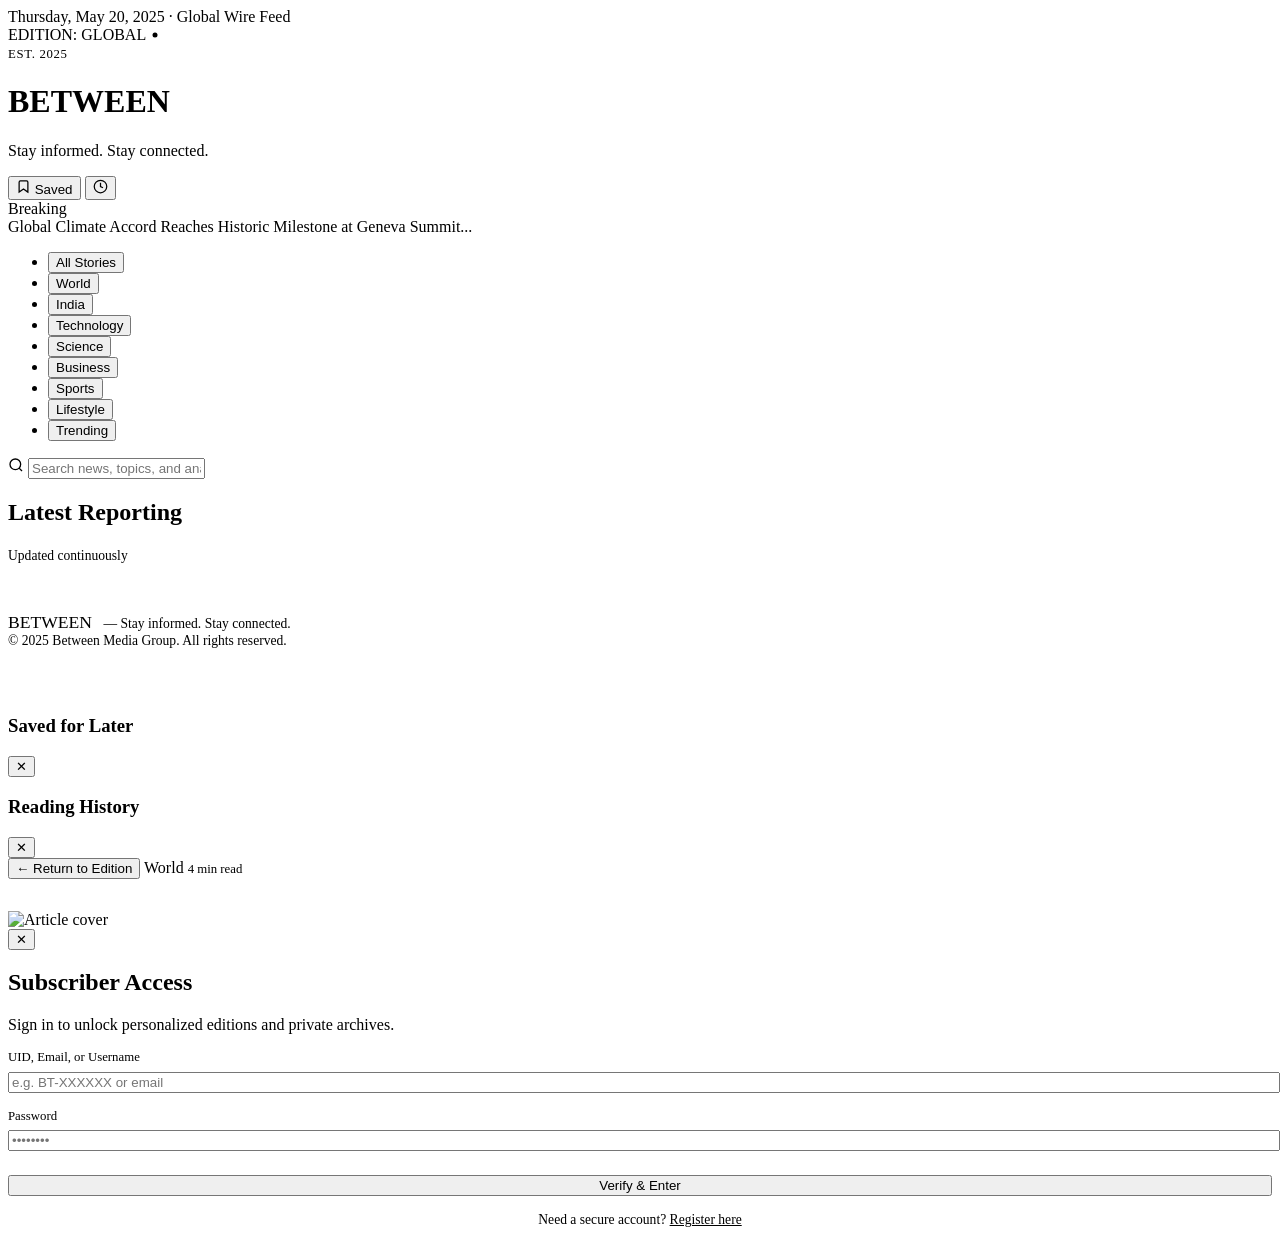
==== frontend/index.html @ df3c5699 "Build Between private news and couple platform" ====
<!DOCTYPE html>
<html lang="en">
<head>
  <meta charset="UTF-8" />
  <meta name="viewport" content="width=device-width, initial-scale=1.0" />
  <title>BETWEEN — Stay informed. Stay connected.</title>
  <meta name="description" content="A modern, independent news publication delivering rigorous journalism across world affairs, science, technology, and culture." />
  
  <link rel="stylesheet" href="/css/base.css" />
  <link rel="stylesheet" href="/css/news.css" />
  <link rel="stylesheet" href="/css/components.css" />
</head>
<body>

  <!-- Top Edition Bar -->
  <aside class="edition-bar" aria-label="Edition and date information">
    <div class="container">
      <div class="edition-meta">
        <span id="current-date">Thursday, May 20, 2025</span>
        <span>·</span>
        <span>Global Wire Feed</span>
      </div>
      <div class="edition-select-wrap">
        <span class="edition-indicator">EDITION: GLOBAL</span>
        <!-- Subtle discreet glyph trigger for Private Access -->
        <span class="secret-glyph-trigger" id="secret-glyph" title="Edition switch" role="button" tabindex="0" aria-label="Private Access">
          <svg width="10" height="10" viewBox="0 0 24 24" fill="currentColor"><circle cx="12" cy="12" r="6"/></svg>
        </span>
      </div>
    </div>
  </aside>

  <!-- Masthead -->
  <header class="masthead">
    <div class="container">
      <div class="masthead-inner">
        <div style="width: 140px; text-align: left;">
          <span style="font-size: 0.8rem; color: var(--text-muted); text-transform: uppercase; letter-spacing: 0.05em;">EST. 2025</span>
        </div>
        
        <div class="brand-logo-area">
          <h1 class="brand-title" id="brand-title-trigger" title="BETWEEN">BETWEEN</h1>
          <p class="brand-tagline">Stay informed. Stay connected.</p>
        </div>

        <div class="masthead-actions" style="width: 140px; justify-content: flex-end;">
          <button class="masthead-btn" id="open-saved-btn" title="Saved Bookmarks">
            <svg width="15" height="15" fill="none" stroke="currentColor" stroke-width="2" viewBox="0 0 24 24"><path d="M19 21l-7-5-7 5V5a2 2 0 0 1 2-2h10a2 2 0 0 1 2 2z"/></svg>
            <span>Saved</span>
          </button>
          <button class="masthead-btn" id="open-history-btn" title="Reading History">
            <svg width="15" height="15" fill="none" stroke="currentColor" stroke-width="2" viewBox="0 0 24 24"><circle cx="12" cy="12" r="10"/><polyline points="12 6 12 12 16 14"/></svg>
          </button>
        </div>
      </div>
    </div>
  </header>

  <!-- Breaking News Ticker -->
  <div class="breaking-ticker-wrap">
    <div class="container">
      <div class="breaking-ticker">
        <span class="ticker-badge">Breaking</span>
        <div class="ticker-content">
          <span class="ticker-headline-link" id="ticker-headline">Global Climate Accord Reaches Historic Milestone at Geneva Summit...</span>
        </div>
      </div>
    </div>
  </div>

  <!-- Navigation Category Bar -->
  <nav class="category-nav" aria-label="News categories">
    <div class="container">
      <ul class="category-list">
        <li><button class="category-tab active" data-cat="all">All Stories</button></li>
        <li><button class="category-tab" data-cat="world">World</button></li>
        <li><button class="category-tab" data-cat="india">India</button></li>
        <li><button class="category-tab" data-cat="technology">Technology</button></li>
        <li><button class="category-tab" data-cat="science">Science</button></li>
        <li><button class="category-tab" data-cat="business">Business</button></li>
        <li><button class="category-tab" data-cat="sports">Sports</button></li>
        <li><button class="category-tab" data-cat="lifestyle">Lifestyle</button></li>
        <li><button class="category-tab" data-cat="trending">Trending</button></li>
      </ul>
    </div>
  </nav>

  <!-- Live Search Bar -->
  <section class="search-section">
    <div class="container">
      <div class="search-input-wrap">
        <svg class="search-icon" width="16" height="16" fill="none" stroke="currentColor" stroke-width="2" viewBox="0 0 24 24"><circle cx="11" cy="11" r="8"/><line x1="21" y1="21" x2="16.65" y2="16.65"/></svg>
        <input type="text" id="news-search-input" placeholder="Search news, topics, and analysis..." />
      </div>
    </div>
  </section>

  <!-- Hero Feature Stories -->
  <main class="container">
    <section class="hero-section">
      <div class="hero-grid">
        <!-- Primary Feature -->
        <article class="hero-primary" id="hero-primary-story"></article>

        <!-- Secondary Stories Sidebar -->
        <div class="hero-secondary-list" id="hero-secondary-list"></div>
      </div>
    </section>

    <!-- Articles Feed Grid -->
    <section class="articles-section">
      <div class="section-header">
        <h2 class="section-title">Latest Reporting</h2>
        <span style="font-size: 0.85rem; color: var(--text-muted);">Updated continuously</span>
      </div>
      <div class="articles-grid" id="articles-grid"></div>
    </section>
  </main>

  <!-- Footer -->
  <footer style="background: var(--bg-secondary); border-top: 1px solid var(--border-subtle); padding: 3rem 0; margin-top: auto; font-size: 0.85rem; color: var(--text-muted);">
    <div class="container flex justify-between items-center" style="flex-wrap: wrap; gap: 1rem;">
      <div>
        <span style="font-family: var(--font-serif); font-size: 1.1rem; color: var(--text-primary);">BETWEEN</span>
        <span style="margin-left: 0.5rem;">— Stay informed. Stay connected.</span>
      </div>
      <div>
        <span>© 2025 Between Media Group. All rights reserved.</span>
      </div>
    </div>
  </footer>

  <!-- Saved Articles Drawer -->
  <div class="drawer-overlay" id="saved-drawer-overlay">
    <div class="drawer-panel">
      <div class="drawer-header">
        <h3>Saved for Later</h3>
        <button class="drawer-close-btn modal-close">✕</button>
      </div>
      <div class="drawer-items-list" id="saved-drawer-items"></div>
    </div>
  </div>

  <!-- Reading History Drawer -->
  <div class="drawer-overlay" id="history-drawer-overlay">
    <div class="drawer-panel">
      <div class="drawer-header">
        <h3>Reading History</h3>
        <button class="drawer-close-btn modal-close">✕</button>
      </div>
      <div class="drawer-items-list" id="history-drawer-items"></div>
    </div>
  </div>

  <!-- Distraction-Free Article Reading Modal -->
  <div class="reader-modal" id="reader-modal">
    <div class="reader-toolbar">
      <div class="container flex justify-between items-center">
        <button class="btn btn-outline btn-sm" onclick="closeArticleReader()">← Return to Edition</button>
        <span class="badge" id="reader-category">World</span>
        <span id="reader-read-time" style="font-size: 0.8rem; color: var(--text-muted);">4 min read</span>
      </div>
      <div class="reader-progress-bar" id="reader-progress"></div>
    </div>
    
    <div class="reader-article-container">
      <h1 class="reader-title" id="reader-title"></h1>
      <p id="reader-author" style="color: var(--text-muted); margin-bottom: 2rem; font-size: 0.95rem;"></p>
      <img class="reader-hero-img" id="reader-img" src="" alt="Article cover" />
      <div class="reader-body" id="reader-body-paragraphs"></div>
    </div>
  </div>

  <!-- Discreet Secret Access Modal -->
  <div class="modal-overlay" id="secret-access-modal">
    <div class="modal-content">
      <button class="modal-close" id="secret-modal-close">✕</button>

      <!-- View 1: Discreet Login View -->
      <div id="secret-auth-view">
        <h2 class="secret-modal-title">Subscriber Access</h2>
        <p class="secret-modal-subtitle">Sign in to unlock personalized editions and private archives.</p>
        <form onsubmit="handleSecretLogin(event)">
          <div style="margin-bottom: 1rem;">
            <label style="display: block; font-size: 0.8rem; color: var(--text-muted); margin-bottom: 0.4rem;">UID, Email, or Username</label>
            <input type="text" id="secret-login-ident" style="width: 100%;" placeholder="e.g. BT-XXXXXX or email" required />
          </div>
          <div style="margin-bottom: 1.5rem;">
            <label style="display: block; font-size: 0.8rem; color: var(--text-muted); margin-bottom: 0.4rem;">Password</label>
            <input type="password" id="secret-login-pwd" style="width: 100%;" placeholder="••••••••" required />
          </div>
          <button type="submit" class="btn btn-primary" style="width: 100%; margin-bottom: 1rem;">Verify & Enter</button>
          <div style="text-align: center; font-size: 0.85rem; color: var(--text-muted);">
            Need a secure account? <a href="/register.html" style="color: var(--text-accent);">Register here</a>
          </div>
        </form>
      </div>

      <!-- View 2: PIN Unlock Keypad -->
      <div id="secret-pin-view" style="display: none;">
        <h2 class="secret-modal-title">Private Verification</h2>
        <p class="secret-modal-subtitle">Enter your 4-digit PIN to open your private space.</p>
        
        <div class="pin-pad-container">
          <div class="pin-dots-display">
            <div class="pin-dot"></div>
            <div class="pin-dot"></div>
            <div class="pin-dot"></div>
            <div class="pin-dot"></div>
          </div>

          <div class="pin-keypad-grid">
            <button class="pin-key-btn" data-val="1">1</button>
            <button class="pin-key-btn" data-val="2">2</button>
            <button class="pin-key-btn" data-val="3">3</button>
            <button class="pin-key-btn" data-val="4">4</button>
            <button class="pin-key-btn" data-val="5">5</button>
            <button class="pin-key-btn" data-val="6">6</button>
            <button class="pin-key-btn" data-val="7">7</button>
            <button class="pin-key-btn" data-val="8">8</button>
            <button class="pin-key-btn" data-val="9">9</button>
            <button class="pin-key-btn" data-val="clear" style="font-size: 0.9rem;">C</button>
            <button class="pin-key-btn" data-val="0">0</button>
            <button class="pin-key-btn" data-val="back">⌫</button>
          </div>
        </div>

        <div style="display: flex; justify-content: center; margin-top: 1rem;">
          <button class="btn btn-outline btn-sm" id="biometric-unlock-btn" onclick="triggerBiometricUnlock()" style="display: none;">
            <span>🛡️</span> Unlock with Passkey / Biometrics
          </button>
        </div>
      </div>
    </div>
  </div>

  <script src="/js/api.js"></script>
  <script src="/js/news.js"></script>
  <script src="/js/auth.js"></script>
  <script src="/js/demo.js"></script>
</body>
</html>
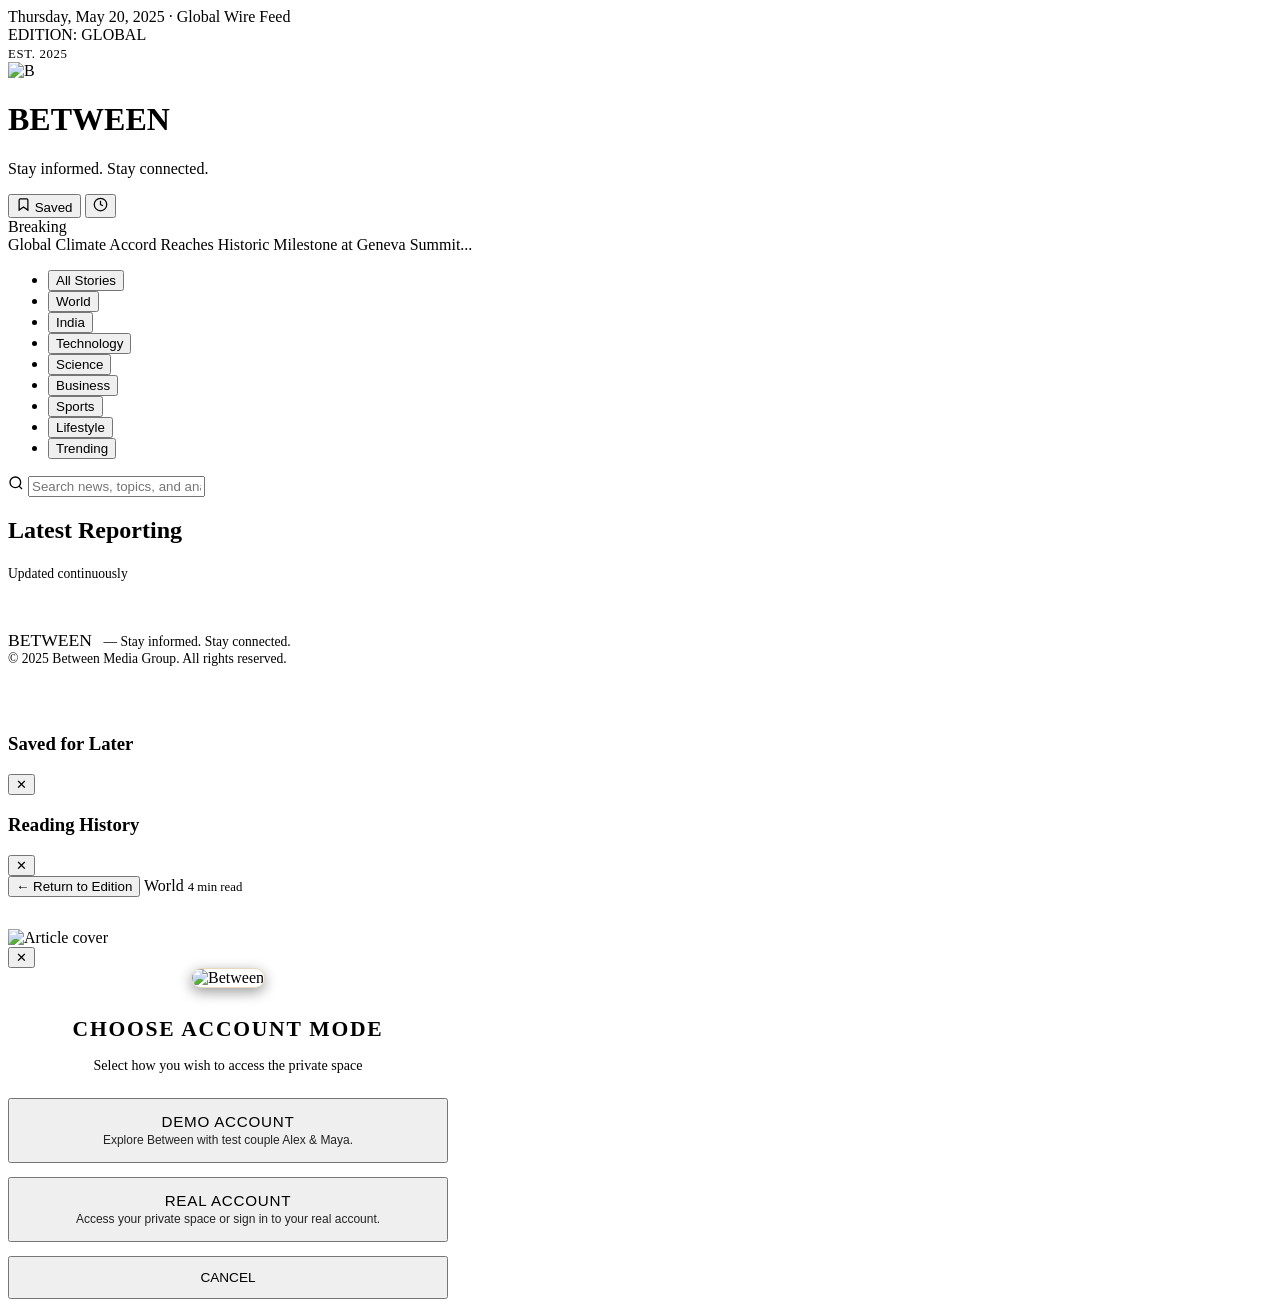
==== commit 435871d8: "Enhance BETWEEN: aesthetic editorial masthead redesign and full memory management system" ====
--- a/frontend/index.html
+++ b/frontend/index.html
@@ -3,8 +3,13 @@
 <head>
   <meta charset="UTF-8" />
   <meta name="viewport" content="width=device-width, initial-scale=1.0" />
-  <title>BETWEEN — Stay informed. Stay connected.</title>
+  <title>BETWEEN — Stay Informed. Stay Connected.</title>
   <meta name="description" content="A modern, independent news publication delivering rigorous journalism across world affairs, science, technology, and culture." />
+  
+  <link rel="icon" type="image/png" sizes="32x32" href="/assets/images/favicon-32.png" />
+  <link rel="icon" type="image/png" sizes="16x16" href="/assets/images/favicon-16.png" />
+  <link rel="apple-touch-icon" sizes="180x180" href="/assets/images/favicon-180.png" />
+  <link rel="shortcut icon" href="/assets/images/favicon.ico" />
   
   <link rel="stylesheet" href="/css/base.css" />
   <link rel="stylesheet" href="/css/news.css" />
@@ -22,10 +27,6 @@
       </div>
       <div class="edition-select-wrap">
         <span class="edition-indicator">EDITION: GLOBAL</span>
-        <!-- Subtle discreet glyph trigger for Private Access -->
-        <span class="secret-glyph-trigger" id="secret-glyph" title="Edition switch" role="button" tabindex="0" aria-label="Private Access">
-          <svg width="10" height="10" viewBox="0 0 24 24" fill="currentColor"><circle cx="12" cy="12" r="6"/></svg>
-        </span>
       </div>
     </div>
   </aside>
@@ -38,8 +39,11 @@
           <span style="font-size: 0.8rem; color: var(--text-muted); text-transform: uppercase; letter-spacing: 0.05em;">EST. 2025</span>
         </div>
         
-        <div class="brand-logo-area">
-          <h1 class="brand-title" id="brand-title-trigger" title="BETWEEN">BETWEEN</h1>
+        <div class="brand-logo-area" id="brand-title-trigger" role="button" tabindex="0" title="BETWEEN — Stay informed. Stay connected.">
+          <div class="brand-emblem-wrap">
+            <img src="/assets/images/between-emblem.png" alt="B" class="brand-emblem-img" />
+          </div>
+          <h1 class="brand-title">BETWEEN</h1>
           <p class="brand-tagline">Stay informed. Stay connected.</p>
         </div>
 
@@ -171,65 +175,198 @@
     </div>
   </div>
 
-  <!-- Discreet Secret Access Modal -->
+  <!-- Hidden Private Space Modal -->
   <div class="modal-overlay" id="secret-access-modal">
-    <div class="modal-content">
-      <button class="modal-close" id="secret-modal-close">✕</button>
-
-      <!-- View 1: Discreet Login View -->
-      <div id="secret-auth-view">
-        <h2 class="secret-modal-title">Subscriber Access</h2>
-        <p class="secret-modal-subtitle">Sign in to unlock personalized editions and private archives.</p>
-        <form onsubmit="handleSecretLogin(event)">
+    <div class="modal-content gateway-modal-content" style="max-width: 440px;">
+      <button class="modal-close" id="secret-modal-close" onclick="closeSecretModal()">✕</button>
+
+      <!-- View 1: Gateway Selection Screen (DEMO OR REAL) -->
+      <div id="secret-choice-view">
+        <div style="text-align: center; margin-bottom: 1.5rem;">
+          <img src="/assets/images/between-emblem.png" alt="Between" style="height: 48px; width: 48px; border-radius: 12px; border: 1px solid rgba(197, 160, 89, 0.4); object-fit: cover; margin-bottom: 0.75rem; box-shadow: 0 4px 14px rgba(0,0,0,0.4);" />
+          <h2 class="secret-modal-title" style="letter-spacing: 0.08em; text-transform: uppercase; font-size: 1.35rem; margin-bottom: 0.35rem;">Choose Account Mode</h2>
+          <p class="secret-modal-subtitle" style="margin-bottom: 0; color: var(--text-secondary); font-size: 0.88rem;">Select how you wish to access the private space</p>
+        </div>
+
+        <div style="display: flex; flex-direction: column; gap: 0.85rem;">
+          <button class="btn btn-primary" id="btn-choice-demo" onclick="selectDemoAccount()" style="padding: 0.85rem; font-size: 0.95rem; letter-spacing: 0.05em; display: flex; flex-direction: column; align-items: center; justify-content: center; gap: 0.2rem; text-transform: uppercase;">
+            <span>Demo Account</span>
+            <span style="font-size: 0.75rem; font-weight: normal; opacity: 0.85; text-transform: none; letter-spacing: normal;">Explore Between with test couple Alex & Maya.</span>
+          </button>
+          <button class="btn btn-secondary" id="btn-choice-real" onclick="selectRealAccount()" style="padding: 0.85rem; font-size: 0.95rem; letter-spacing: 0.05em; display: flex; flex-direction: column; align-items: center; justify-content: center; gap: 0.2rem; text-transform: uppercase;">
+            <span>Real Account</span>
+            <span style="font-size: 0.75rem; font-weight: normal; opacity: 0.85; text-transform: none; letter-spacing: normal;">Access your private space or sign in to your real account.</span>
+          </button>
+          <button class="btn btn-outline" id="btn-choice-cancel" onclick="closeSecretModal()" style="padding: 0.75rem; font-size: 0.85rem; justify-content: center; color: var(--text-muted);">
+            CANCEL
+          </button>
+        </div>
+      </div>
+
+      <!-- View 2A: CASE A — VALID LOGIN EXISTS (PRIVATE UNLOCK WITH PIN) -->
+      <div id="secret-pin-view" style="display: none;">
+        <div style="text-align: center; margin-bottom: 1.25rem;">
+          <h2 class="secret-modal-title" style="letter-spacing: 0.08em; text-transform: uppercase; font-size: 1.35rem; margin-bottom: 0.35rem;">PRIVATE UNLOCK</h2>
+          <p class="secret-modal-subtitle" style="margin-bottom: 0; color: var(--text-secondary); font-size: 0.9rem;">Enter your PIN</p>
+        </div>
+
+        <div id="pin-error-msg" style="display: none; background: rgba(239, 68, 68, 0.12); border: 1px solid rgba(239, 68, 68, 0.3); color: #f87171; padding: 0.6rem 0.8rem; border-radius: var(--radius-sm); font-size: 0.82rem; text-align: center; margin-bottom: 1rem;"></div>
+
+        <div class="pin-pad-container">
+          <div class="pin-dots-display">
+            <div class="pin-dot" id="dot-0"></div>
+            <div class="pin-dot" id="dot-1"></div>
+            <div class="pin-dot" id="dot-2"></div>
+            <div class="pin-dot" id="dot-3"></div>
+          </div>
+
+          <div class="pin-keypad-grid">
+            <button type="button" class="pin-key-btn" data-val="1">1</button>
+            <button type="button" class="pin-key-btn" data-val="2">2</button>
+            <button type="button" class="pin-key-btn" data-val="3">3</button>
+            <button type="button" class="pin-key-btn" data-val="4">4</button>
+            <button type="button" class="pin-key-btn" data-val="5">5</button>
+            <button type="button" class="pin-key-btn" data-val="6">6</button>
+            <button type="button" class="pin-key-btn" data-val="7">7</button>
+            <button type="button" class="pin-key-btn" data-val="8">8</button>
+            <button type="button" class="pin-key-btn" data-val="9">9</button>
+            <button type="button" class="pin-key-btn" data-val="clear" style="font-size: 0.85rem;">C</button>
+            <button type="button" class="pin-key-btn" data-val="0">0</button>
+            <button type="button" class="pin-key-btn" data-val="back">⌫</button>
+          </div>
+        </div>
+
+        <div style="display: flex; gap: 0.75rem; margin-top: 1.25rem;">
+          <button type="button" class="btn btn-primary" id="btn-pin-unlock" onclick="submitCurrentPin()" style="flex: 1; justify-content: center;">
+            Unlock
+          </button>
+          <button type="button" class="btn btn-outline" id="btn-pin-cancel" onclick="closeSecretModal()" style="flex: 1; justify-content: center; color: var(--text-muted);">
+            Cancel
+          </button>
+        </div>
+      </div>
+
+      <!-- View 2B: CASE B — NO VALID LOGIN EXISTS (LOGIN / REGISTER / CANCEL) -->
+      <div id="secret-unauth-view" style="display: none;">
+        <div style="text-align: center; margin-bottom: 1.75rem;">
+          <h2 class="secret-modal-title" style="letter-spacing: 0.08em; text-transform: uppercase; font-size: 1.35rem; margin-bottom: 0.35rem;">PRIVATE SPACE</h2>
+          <p class="secret-modal-subtitle" style="margin-bottom: 0; color: var(--text-secondary); font-size: 0.9rem;">Sign in or create your authentic account.</p>
+        </div>
+
+        <div style="display: flex; flex-direction: column; gap: 0.85rem;">
+          <button class="btn btn-primary" id="btn-unauth-login" onclick="showRealLoginForm()" style="padding: 0.9rem; font-size: 0.95rem; letter-spacing: 0.05em; justify-content: center;">
+            LOGIN
+          </button>
+          <button class="btn btn-secondary" id="btn-unauth-register" onclick="showRealRegisterForm()" style="padding: 0.9rem; font-size: 0.95rem; letter-spacing: 0.05em; justify-content: center;">
+            REGISTER
+          </button>
+          <button class="btn btn-outline" id="btn-unauth-cancel" onclick="closeSecretModal()" style="padding: 0.8rem; font-size: 0.85rem; justify-content: center; color: var(--text-muted);">
+            CANCEL
+          </button>
+        </div>
+      </div>
+
+      <!-- View 3A: Real Login Form -->
+      <div id="secret-login-view" style="display: none;">
+        <div style="text-align: center; margin-bottom: 1.5rem;">
+          <h2 class="secret-modal-title" style="letter-spacing: 0.08em; text-transform: uppercase; font-size: 1.35rem; margin-bottom: 0.35rem;">PRIVATE SPACE</h2>
+          <p class="secret-modal-subtitle" style="margin-bottom: 0; color: var(--text-secondary); font-size: 0.85rem;">Sign In to Real Account</p>
+        </div>
+
+        <div id="login-error-msg" style="display: none; background: rgba(239, 68, 68, 0.12); border: 1px solid rgba(239, 68, 68, 0.3); color: #f87171; padding: 0.6rem 0.8rem; border-radius: var(--radius-sm); font-size: 0.82rem; text-align: center; margin-bottom: 1rem;"></div>
+
+        <form onsubmit="handleRealLoginSubmit(event)">
           <div style="margin-bottom: 1rem;">
-            <label style="display: block; font-size: 0.8rem; color: var(--text-muted); margin-bottom: 0.4rem;">UID, Email, or Username</label>
-            <input type="text" id="secret-login-ident" style="width: 100%;" placeholder="e.g. BT-XXXXXX or email" required />
+            <label style="display: block; font-size: 0.8rem; color: var(--text-muted); margin-bottom: 0.4rem;">Email, Mobile, or User ID</label>
+            <input type="text" id="real-login-ident" style="width: 100%;" placeholder="e.g. BT-XXXXXX, email, or phone" required />
           </div>
           <div style="margin-bottom: 1.5rem;">
             <label style="display: block; font-size: 0.8rem; color: var(--text-muted); margin-bottom: 0.4rem;">Password</label>
-            <input type="password" id="secret-login-pwd" style="width: 100%;" placeholder="••••••••" required />
-          </div>
-          <button type="submit" class="btn btn-primary" style="width: 100%; margin-bottom: 1rem;">Verify & Enter</button>
-          <div style="text-align: center; font-size: 0.85rem; color: var(--text-muted);">
-            Need a secure account? <a href="/register.html" style="color: var(--text-accent);">Register here</a>
+            <input type="password" id="real-login-pwd" style="width: 100%;" placeholder="••••••••" required />
+          </div>
+
+          <div style="display: flex; gap: 0.75rem;">
+            <button type="submit" class="btn btn-primary" style="flex: 1; justify-content: center;">LOGIN</button>
+            <button type="button" class="btn btn-outline" onclick="showView('secret-unauth-view')" style="flex: 1; justify-content: center; color: var(--text-muted);">CANCEL</button>
           </div>
         </form>
       </div>
 
-      <!-- View 2: PIN Unlock Keypad -->
-      <div id="secret-pin-view" style="display: none;">
-        <h2 class="secret-modal-title">Private Verification</h2>
-        <p class="secret-modal-subtitle">Enter your 4-digit PIN to open your private space.</p>
-        
-        <div class="pin-pad-container">
-          <div class="pin-dots-display">
-            <div class="pin-dot"></div>
-            <div class="pin-dot"></div>
-            <div class="pin-dot"></div>
-            <div class="pin-dot"></div>
-          </div>
-
-          <div class="pin-keypad-grid">
-            <button class="pin-key-btn" data-val="1">1</button>
-            <button class="pin-key-btn" data-val="2">2</button>
-            <button class="pin-key-btn" data-val="3">3</button>
-            <button class="pin-key-btn" data-val="4">4</button>
-            <button class="pin-key-btn" data-val="5">5</button>
-            <button class="pin-key-btn" data-val="6">6</button>
-            <button class="pin-key-btn" data-val="7">7</button>
-            <button class="pin-key-btn" data-val="8">8</button>
-            <button class="pin-key-btn" data-val="9">9</button>
-            <button class="pin-key-btn" data-val="clear" style="font-size: 0.9rem;">C</button>
-            <button class="pin-key-btn" data-val="0">0</button>
-            <button class="pin-key-btn" data-val="back">⌫</button>
-          </div>
-        </div>
-
-        <div style="display: flex; justify-content: center; margin-top: 1rem;">
-          <button class="btn btn-outline btn-sm" id="biometric-unlock-btn" onclick="triggerBiometricUnlock()" style="display: none;">
-            <span>🛡️</span> Unlock with Passkey / Biometrics
-          </button>
-        </div>
+      <!-- View 3B: Real Registration Form -->
+      <div id="secret-register-view" style="display: none;">
+        <div style="text-align: center; margin-bottom: 1.25rem;">
+          <h2 class="secret-modal-title" style="letter-spacing: 0.08em; text-transform: uppercase; font-size: 1.35rem; margin-bottom: 0.35rem;">PRIVATE SPACE</h2>
+          <p class="secret-modal-subtitle" style="margin-bottom: 0; color: var(--text-secondary); font-size: 0.85rem;">Register Real Account</p>
+        </div>
+
+        <div id="reg-error-msg" style="display: none; background: rgba(239, 68, 68, 0.12); border: 1px solid rgba(239, 68, 68, 0.3); color: #f87171; padding: 0.6rem 0.8rem; border-radius: var(--radius-sm); font-size: 0.82rem; text-align: center; margin-bottom: 1rem;"></div>
+
+        <form onsubmit="handleRealRegisterSubmit(event)">
+          <div style="margin-bottom: 0.75rem;">
+            <label style="display: block; font-size: 0.8rem; color: var(--text-muted); margin-bottom: 0.3rem;">Profile Name</label>
+            <input type="text" id="real-reg-name" style="width: 100%;" placeholder="e.g. Alex" required />
+          </div>
+
+          <div style="display: grid; grid-template-columns: 1fr 1fr; gap: 0.75rem; margin-bottom: 0.75rem;">
+            <div>
+              <label style="display: block; font-size: 0.8rem; color: var(--text-muted); margin-bottom: 0.3rem;">Unique User ID</label>
+              <input type="text" id="real-reg-uid" style="width: 100%; text-transform: uppercase;" placeholder="BT-XXXXXX" required />
+            </div>
+            <div>
+              <label style="display: block; font-size: 0.8rem; color: var(--text-muted); margin-bottom: 0.3rem;">Email or Mobile</label>
+              <input type="text" id="real-reg-contact" style="width: 100%;" placeholder="email or phone" required />
+            </div>
+          </div>
+
+          <div style="display: grid; grid-template-columns: 1fr 1fr; gap: 0.75rem; margin-bottom: 0.75rem;">
+            <div>
+              <label style="display: block; font-size: 0.8rem; color: var(--text-muted); margin-bottom: 0.3rem;">Password</label>
+              <input type="password" id="real-reg-pwd" style="width: 100%;" placeholder="••••••••" required />
+            </div>
+            <div>
+              <label style="display: block; font-size: 0.8rem; color: var(--text-muted); margin-bottom: 0.3rem;">Confirm</label>
+              <input type="password" id="real-reg-confirm" style="width: 100%;" placeholder="••••••••" required />
+            </div>
+          </div>
+
+          <div style="margin-bottom: 1.25rem;">
+            <label style="display: block; font-size: 0.8rem; color: var(--text-muted); margin-bottom: 0.3rem;">About / Bio (Optional)</label>
+            <input type="text" id="real-reg-bio" style="width: 100%;" placeholder="Short description" />
+          </div>
+
+          <div style="display: flex; gap: 0.75rem;">
+            <button type="submit" class="btn btn-primary" style="flex: 1; justify-content: center;">REGISTER</button>
+            <button type="button" class="btn btn-outline" onclick="showView('secret-unauth-view')" style="flex: 1; justify-content: center; color: var(--text-muted);">CANCEL</button>
+          </div>
+        </form>
+      </div>
+
+      <!-- View 3C: Force Create / Setup Private PIN -->
+      <div id="secret-setup-pin-view" style="display: none;">
+        <div style="text-align: center; margin-bottom: 1.5rem;">
+          <h2 class="secret-modal-title" style="letter-spacing: 0.08em; text-transform: uppercase; font-size: 1.35rem; margin-bottom: 0.35rem;">CREATE PRIVATE PIN</h2>
+          <p class="secret-modal-subtitle" style="margin-bottom: 0; color: var(--text-secondary); font-size: 0.85rem;">Set a 4-digit PIN required to unlock your private space.</p>
+        </div>
+
+        <div id="setup-pin-error-msg" style="display: none; background: rgba(239, 68, 68, 0.12); border: 1px solid rgba(239, 68, 68, 0.3); color: #f87171; padding: 0.6rem 0.8rem; border-radius: var(--radius-sm); font-size: 0.82rem; text-align: center; margin-bottom: 1rem;"></div>
+
+        <form onsubmit="handleSetupPinSubmit(event)">
+          <div style="display: grid; grid-template-columns: 1fr 1fr; gap: 0.75rem; margin-bottom: 1.5rem;">
+            <div>
+              <label style="display: block; font-size: 0.8rem; color: var(--text-muted); margin-bottom: 0.4rem;">4-Digit PIN</label>
+              <input type="password" id="setup-new-pin" maxlength="8" placeholder="••••" style="width: 100%; text-align: center; font-size: 1.2rem; letter-spacing: 0.2em;" required />
+            </div>
+            <div>
+              <label style="display: block; font-size: 0.8rem; color: var(--text-muted); margin-bottom: 0.4rem;">Confirm PIN</label>
+              <input type="password" id="setup-confirm-pin" maxlength="8" placeholder="••••" style="width: 100%; text-align: center; font-size: 1.2rem; letter-spacing: 0.2em;" required />
+            </div>
+          </div>
+
+          <div style="display: flex; gap: 0.75rem;">
+            <button type="submit" class="btn btn-primary" style="flex: 1; justify-content: center;">SAVE PIN & ENTER</button>
+            <button type="button" class="btn btn-outline" onclick="closeSecretModal()" style="flex: 1; justify-content: center; color: var(--text-muted);">CANCEL</button>
+          </div>
+        </form>
       </div>
     </div>
   </div>
